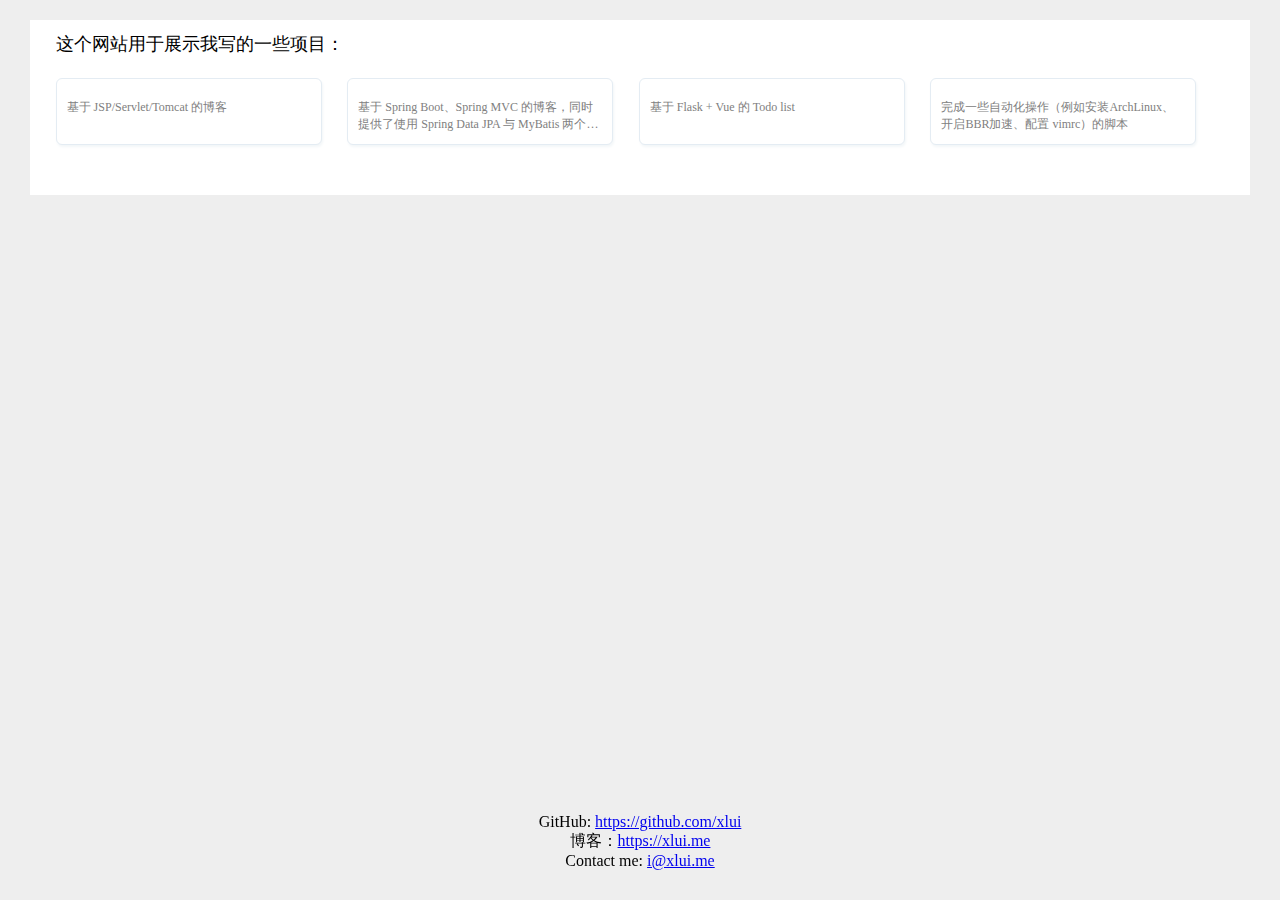
==== website/index.html @ 0c187f03 "Rename html page" ====
<html>

<head>
  <meta http-equiv="Content-Type" content="text/html;charset=UTF-8">
  <title>xlui's applications</title>
  <link rel="stylesheet" href="main.css" type="text/css" />
</head>

<body>
  <div class="main">
    <div class="box">
      <div class="title">
        <div>这个网站用于展示我写的一些项目：</div>
      </div>
      <div>
        <a target="_blank" href="https://java.xlui.app">
          <div class="project">
            <div class="desc">基于 JSP/Servlet/Tomcat 的博客</div>
          </div>
        </a>
        <a href="https://eros.xlui.app" target="_blank">
          <div class="project">
            <div class="desc">
              基于 Spring Boot、Spring MVC 的博客，同时提供了使用 Spring Data JPA 与 MyBatis 两个 ORM 操作数据库的版本
            </div>
          </div>
        </a>
        <a href="https://todo.xlui.app" target="_blank">
          <div class="project">
            <div class="desc">
              基于 Flask + Vue 的 Todo list
            </div>
          </div>
        </a>
        <a href="https://sh.xlui.app" target="_blank">
          <div class="project">
            <div class="desc">
              完成一些自动化操作（例如安装ArchLinux、开启BBR加速、配置 vimrc）的脚本
            </div>
          </div>
        </a>
      </div>
    </div>
    <div class="footer">
      GitHub: <a href="https://github.com/xlui" target="_blank">https://github.com/xlui</a>
      <br/>
        博客：<a href="https://xlui.me" target="_blank">https://xlui.me</a>
      <br/>
        Contact me: <a href="mailto:i@xlui.me">i@xlui.me</a>
    </div>
  </div>
</body>

</html>
---- website/main.css ----
html, body, aside, div, p, nav, a,
i, ul, li, section, img, footer {
  padding: 0;
  margin: 0;
}

html {
  height: 100%;
}

body {
  overflow: hidden;
  height: 100%;
  width: 100% font-size: 12px;
  margin: 0;
  padding: 0;
  background-color: #eee;
}

.main {
  width: 100%;
  overflow: inherit;
}

.main .box {
  overflow: hidden;
  margin: 20px 30px;
  background: #fff;
  padding-bottom: 50px
}

.main .box .title>div {
  padding: 12px 0 0 2.1%;
  font-size: 18px
}

.main .box .project {
  width: 20%;
  border: 1px solid #e4ecf3;
  box-shadow: 1px 2px 3px #f2f6f8;
  border-radius: 6px;
  background: #fff;
  padding: 10px;
  min-width: 200px;
  margin: 22px 0 0 2.1%;
  float: left;
  overflow: hidden;
  transition: all .3s
}

.main .box .project:hover {
  transform: translateY(-5px)
}

.main .box .project .no-logo {
  color: #3273dc;
  font-weight: 700;
  font-size: 14px
}

.main .box .project .logo {
  height: 40px;
  position: relative;
  font-size: 14px;
  font-weight: 700;
  color: #3273dc;
  overflow: hidden;
  text-overflow: ellipsis;
  white-space: nowrap;
  padding: 0 .1rem
}

.main .box .project .logo img {
  width: 40px;
  height: 40px;
  border-radius: 50%;
  vertical-align: middle
}

.main .box .project .desc {
  color: gray;
  font-size: 12px;
  padding-top: 10px;
  height: 35px;
  overflow: hidden;
  text-overflow: ellipsis;
  display: -webkit-box;
  -webkit-line-clamp: 2;
  -webkit-box-orient: vertical
}

.footer {
  position: fixed;
  margin: auto;
  left: 0;
  right: 0;
  bottom: 30px;
  text-align: center;
}
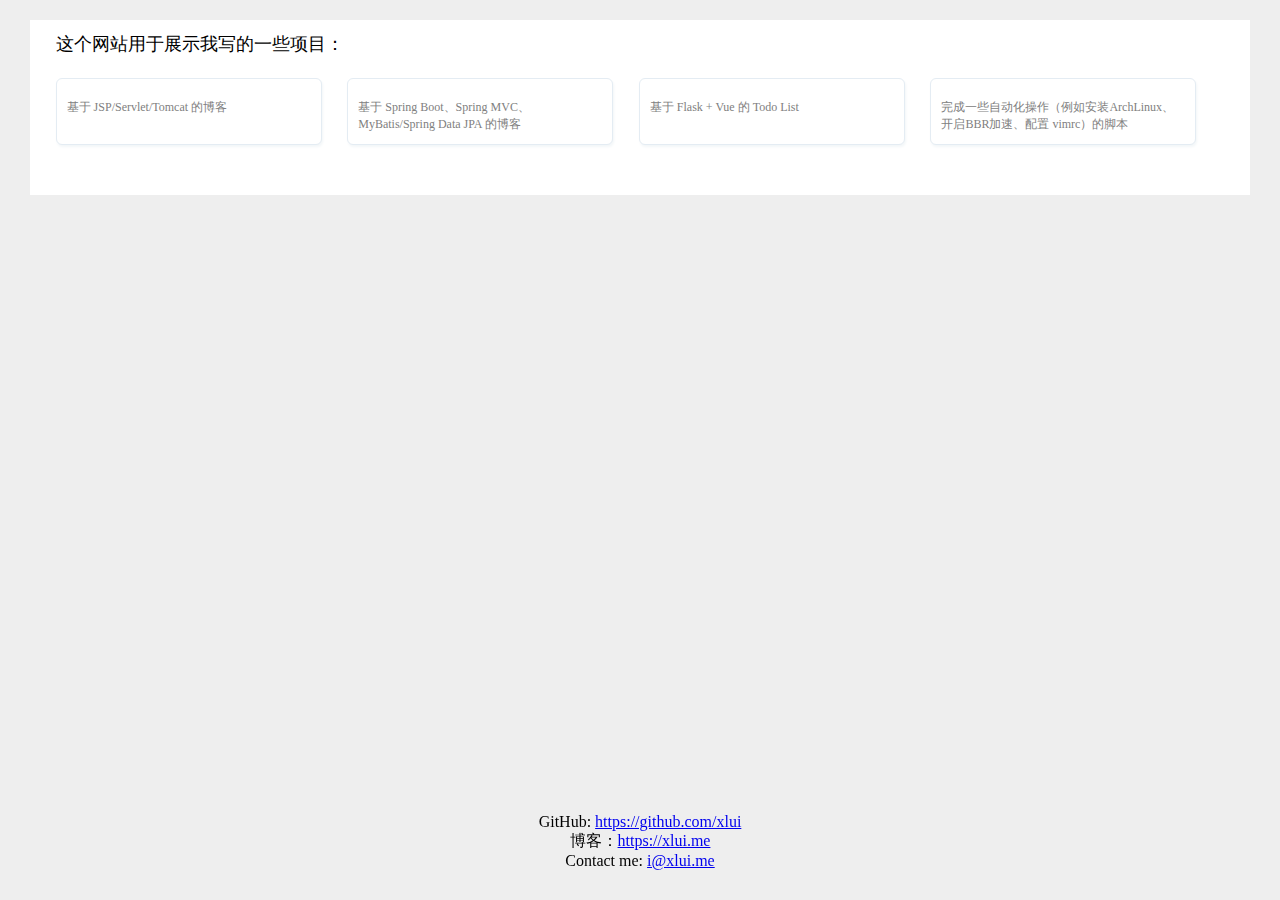
==== commit c5a7b278: "Add favicon" ====
--- a/website/index.html
+++ b/website/index.html
@@ -4,6 +4,10 @@
   <meta http-equiv="Content-Type" content="text/html;charset=UTF-8">
   <title>xlui's applications</title>
   <link rel="stylesheet" href="main.css" type="text/css" />
+  <link rel="apple-touch-icon" sizes="180x180" href="https://xlui.me/images/favicon.ico">
+  <link rel="icon" type="image/png" sizes="32x32" href="https://xlui.me/images/favicon.ico">
+  <link rel="icon" type="image/png" sizes="16x16" href="https://xlui.me/images/favicon.ico">
+  <link rel="mask-icon" href="https://xlui.me/images/favicon.ico" color="#222">
 </head>
 
 <body>
@@ -13,7 +17,7 @@
         <div>这个网站用于展示我写的一些项目：</div>
       </div>
       <div>
-        <a target="_blank" href="https://java.xlui.app">
+        <a href="https://java.xlui.app" target="_blank">
           <div class="project">
             <div class="desc">基于 JSP/Servlet/Tomcat 的博客</div>
           </div>
@@ -21,14 +25,14 @@
         <a href="https://eros.xlui.app" target="_blank">
           <div class="project">
             <div class="desc">
-              基于 Spring Boot、Spring MVC 的博客，同时提供了使用 Spring Data JPA 与 MyBatis 两个 ORM 操作数据库的版本
+              基于 Spring Boot、Spring MVC、MyBatis/Spring Data JPA 的博客
             </div>
           </div>
         </a>
         <a href="https://todo.xlui.app" target="_blank">
           <div class="project">
             <div class="desc">
-              基于 Flask + Vue 的 Todo list
+              基于 Flask + Vue 的 Todo List
             </div>
           </div>
         </a>
@@ -44,9 +48,9 @@
     <div class="footer">
       GitHub: <a href="https://github.com/xlui" target="_blank">https://github.com/xlui</a>
       <br/>
-        博客：<a href="https://xlui.me" target="_blank">https://xlui.me</a>
+      博客：<a href="https://xlui.me" target="_blank">https://xlui.me</a>
       <br/>
-        Contact me: <a href="mailto:i@xlui.me">i@xlui.me</a>
+      Contact me: <a href="mailto:i@xlui.me">i@xlui.me</a>
     </div>
   </div>
 </body>
--- a/website/main.css
+++ b/website/main.css
@@ -11,7 +11,8 @@
 body {
   overflow: hidden;
   height: 100%;
-  width: 100% font-size: 12px;
+  width: 100%;
+  font-size: 12px;
   margin: 0;
   padding: 0;
   background-color: #eee;
@@ -96,4 +97,5 @@
   right: 0;
   bottom: 30px;
   text-align: center;
+  font-size: 16px;
 }
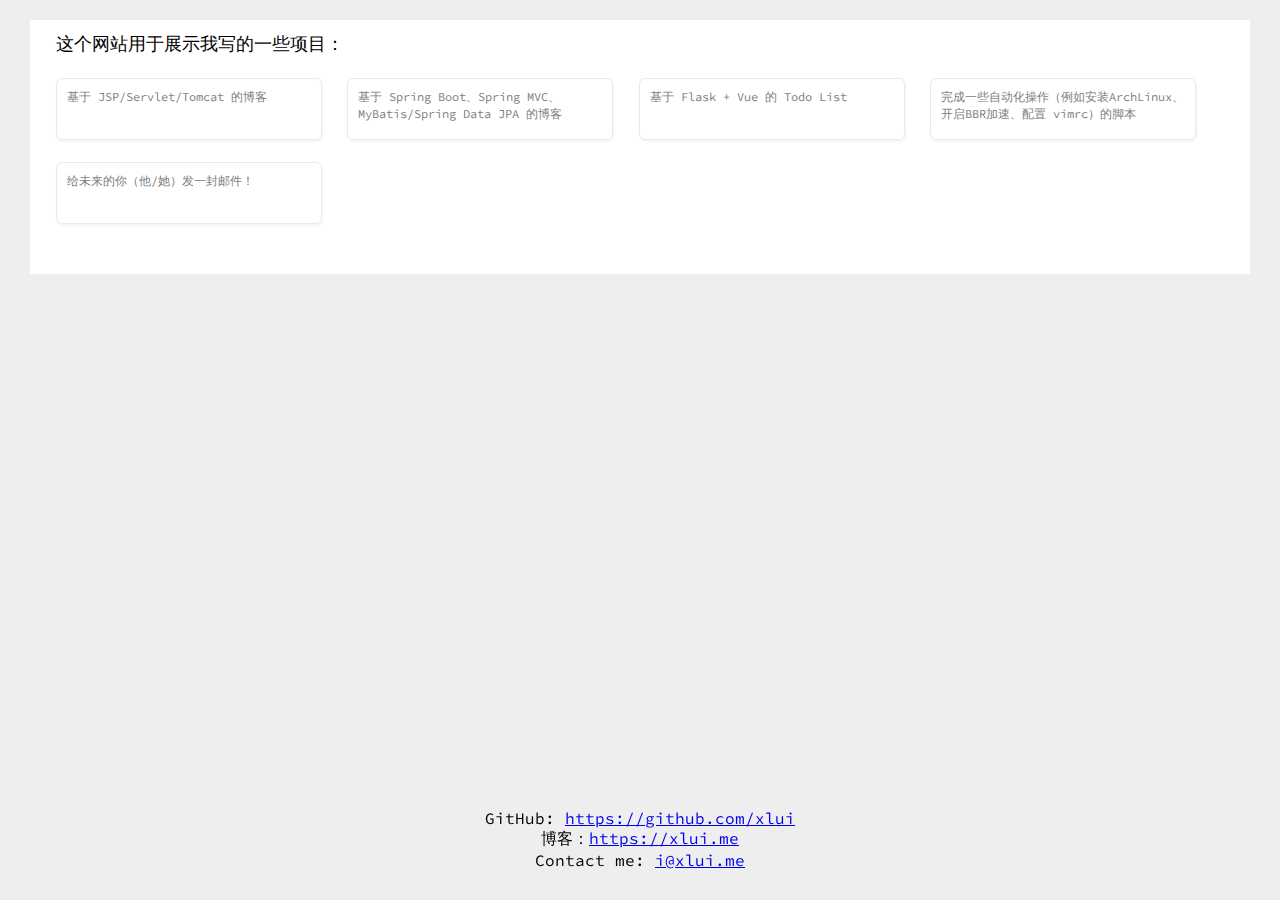
==== commit 901e4ddf: "Change font family and padding" ====
--- a/website/index.html
+++ b/website/index.html
@@ -3,6 +3,7 @@
 <head>
   <meta http-equiv="Content-Type" content="text/html;charset=UTF-8">
   <title>xlui's applications</title>
+  <link href="https://fonts.googleapis.com/css?family=Source+Code+Pro" rel="stylesheet">
   <link rel="stylesheet" href="main.css" type="text/css" />
   <link rel="apple-touch-icon" sizes="180x180" href="https://xlui.me/images/favicon.ico">
   <link rel="icon" type="image/png" sizes="32x32" href="https://xlui.me/images/favicon.ico">
@@ -19,7 +20,9 @@
       <div>
         <a href="https://java.xlui.app" target="_blank">
           <div class="project">
-            <div class="desc">基于 JSP/Servlet/Tomcat 的博客</div>
+            <div class="desc">
+              基于 JSP/Servlet/Tomcat 的博客
+            </div>
           </div>
         </a>
         <a href="https://eros.xlui.app" target="_blank">
@@ -43,6 +46,13 @@
             </div>
           </div>
         </a>
+        <a href="https://future.xlui.app" target="_blank">
+          <div class="project">
+            <div class="desc">
+              给未来的你（他/她）发一封邮件！
+            </div>
+          </div>
+        </a>
       </div>
     </div>
     <div class="footer">
--- a/website/main.css
+++ b/website/main.css
@@ -5,6 +5,11 @@
 }
 
 html {
+  font-family: "source code pro", consolas, "Microsoft YaHei", "hiragino sans gb", "wenquanyi micro hei", sans-serif;
+  /* font-family: "lucida grande"; */
+  /* font-family: STXihei; */
+  /* font-family: "Microsoft YaHei"; */
+  /* font-family: STXihei, "Microsoft YaHei"; */
   height: 100%;
 }
 
@@ -53,6 +58,30 @@
   transform: translateY(-5px)
 }
 
+.main .box .project .desc {
+  color: gray;
+  font-size: 12px;
+  /* padding-top: 10px; */
+  height: 40px;
+  overflow: hidden;
+  text-overflow: ellipsis;
+  display: -webkit-box;
+  -webkit-line-clamp: 2;
+  -webkit-box-orient: vertical
+}
+
+.footer {
+  position: fixed;
+  margin: auto;
+  left: 0;
+  right: 0;
+  bottom: 30px;
+  text-align: center;
+  font-size: 16px;
+}
+
+/* 暂未用到 */
+/*
 .main .box .project .no-logo {
   color: #3273dc;
   font-weight: 700;
@@ -77,25 +106,4 @@
   border-radius: 50%;
   vertical-align: middle
 }
-
-.main .box .project .desc {
-  color: gray;
-  font-size: 12px;
-  padding-top: 10px;
-  height: 35px;
-  overflow: hidden;
-  text-overflow: ellipsis;
-  display: -webkit-box;
-  -webkit-line-clamp: 2;
-  -webkit-box-orient: vertical
-}
-
-.footer {
-  position: fixed;
-  margin: auto;
-  left: 0;
-  right: 0;
-  bottom: 30px;
-  text-align: center;
-  font-size: 16px;
-}
+*/
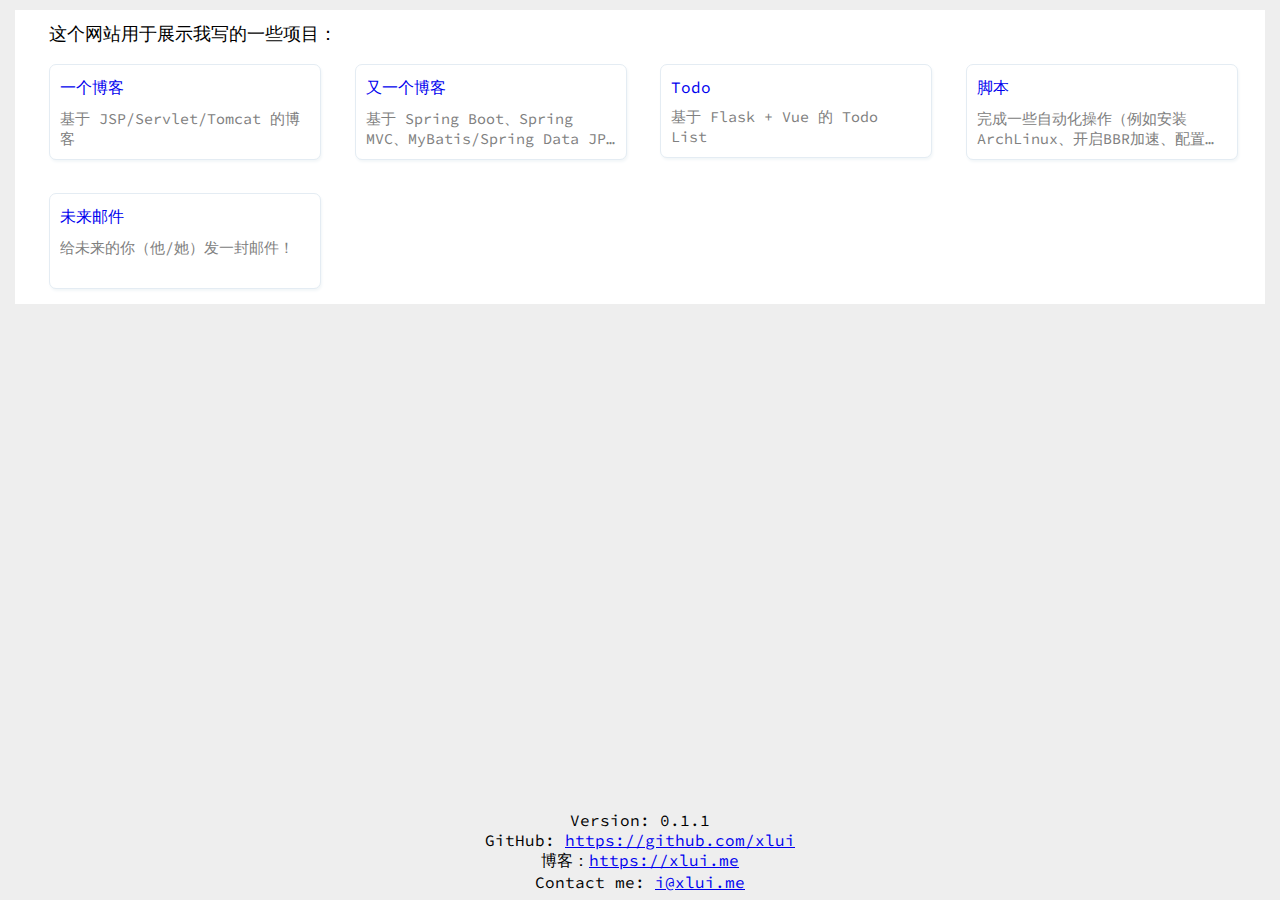
==== commit c3f5d221: "Update css and positioning" ====
--- a/website/index.html
+++ b/website/index.html
@@ -1,68 +1,68 @@
+<!doctype html>
 <html>
 
 <head>
-  <meta http-equiv="Content-Type" content="text/html;charset=UTF-8">
-  <title>xlui's applications</title>
-  <link href="https://fonts.googleapis.com/css?family=Source+Code+Pro" rel="stylesheet">
-  <link rel="stylesheet" href="main.css" type="text/css" />
-  <link rel="apple-touch-icon" sizes="180x180" href="https://xlui.me/images/favicon.ico">
-  <link rel="icon" type="image/png" sizes="32x32" href="https://xlui.me/images/favicon.ico">
-  <link rel="icon" type="image/png" sizes="16x16" href="https://xlui.me/images/favicon.ico">
-  <link rel="mask-icon" href="https://xlui.me/images/favicon.ico" color="#222">
+    <meta http-equiv="Content-Type" content="text/html;charset=UTF-8">
+    <meta name="viewport" content="width=device-width, initial-scale=1.0"/>
+    <title>xlui's applications</title>
+    <link href="https://fonts.googleapis.com/css?family=Source+Code+Pro" rel="stylesheet">
+    <link rel="stylesheet" href="main.css" type="text/css"/>
+    <link rel="apple-touch-icon" sizes="180x180" href="https://xlui.me/images/favicon.ico">
+    <link rel="icon" type="image/png" sizes="32x32" href="https://xlui.me/images/favicon.ico">
+    <link rel="icon" type="image/png" sizes="16x16" href="https://xlui.me/images/favicon.ico">
+    <link rel="mask-icon" href="https://xlui.me/images/favicon.ico" color="#222">
 </head>
 
 <body>
-  <div class="main">
+<div class="main">
     <div class="box">
-      <div class="title">
-        <div>这个网站用于展示我写的一些项目：</div>
-      </div>
-      <div>
-        <a href="https://java.xlui.app" target="_blank">
-          <div class="project">
-            <div class="desc">
-              基于 JSP/Servlet/Tomcat 的博客
-            </div>
-          </div>
-        </a>
-        <a href="https://eros.xlui.app" target="_blank">
-          <div class="project">
-            <div class="desc">
-              基于 Spring Boot、Spring MVC、MyBatis/Spring Data JPA 的博客
-            </div>
-          </div>
-        </a>
-        <a href="https://todo.xlui.app" target="_blank">
-          <div class="project">
-            <div class="desc">
-              基于 Flask + Vue 的 Todo List
-            </div>
-          </div>
-        </a>
-        <a href="https://sh.xlui.app" target="_blank">
-          <div class="project">
-            <div class="desc">
-              完成一些自动化操作（例如安装ArchLinux、开启BBR加速、配置 vimrc）的脚本
-            </div>
-          </div>
-        </a>
-        <a href="https://future.xlui.app" target="_blank">
-          <div class="project">
-            <div class="desc">
-              给未来的你（他/她）发一封邮件！
-            </div>
-          </div>
-        </a>
-      </div>
+        <div class="title">
+            <div>这个网站用于展示我写的一些项目：</div>
+        </div>
+        <div>
+            <a href="https://java.xlui.app" target="_blank" title="基于 JSP/Servlet/Tomcat 的博客">
+                <div class="project">
+                    <div class="title">一个博客</div>
+                    <div class="desc">基于 JSP/Servlet/Tomcat 的博客</div>
+                </div>
+            </a>
+            <a href="https://eros.xlui.app" target="_blank"
+               title="基于 Spring Boot、Spring MVC、MyBatis/Spring Data JPA 的博客">
+                <div class="project">
+                    <div class="title">又一个博客</div>
+                    <div class="desc">基于 Spring Boot、Spring MVC、MyBatis/Spring Data JPA 的博客</div>
+                </div>
+            </a>
+            <a href="https://todo.xlui.app" target="_blank" title="基于 Flask + Vue 的 Todo List">
+                <div class="project">
+                    <div class="title">Todo</div>
+                    <div class="desc">基于 Flask + Vue 的 Todo List</div>
+                </div>
+            </a>
+            <a href="https://sh.xlui.app" target="_blank" title="完成一些自动化操作（例如安装ArchLinux、开启BBR加速、配置 vimrc）的脚本">
+                <div class="project">
+                    <div class="title">脚本</div>
+                    <div class="desc">完成一些自动化操作（例如安装ArchLinux、开启BBR加速、配置 vimrc）的脚本</div>
+                </div>
+            </a>
+            <a href="https://future.xlui.app" target="_blank" title="给未来的你（他/她）发一封邮件！">
+                <div class="project">
+                    <div class="title">未来邮件</div>
+                    <div class="desc">给未来的你（他/她）发一封邮件！</div>
+                </div>
+            </a>
+        </div>
     </div>
-    <div class="footer">
-      GitHub: <a href="https://github.com/xlui" target="_blank">https://github.com/xlui</a>
-      <br/>
-      博客：<a href="https://xlui.me" target="_blank">https://xlui.me</a>
-      <br/>
-      Contact me: <a href="mailto:i@xlui.me">i@xlui.me</a>
+</div>
+<div class="footer">
+        Version: 0.1.1
+        <br>
+        GitHub: <a href="https://github.com/xlui" target="_blank">https://github.com/xlui</a>
+        <br/>
+        博客：<a href="https://xlui.me" target="_blank">https://xlui.me</a>
+        <br/>
+        Contact me: <a href="mailto:i@xlui.me">i@xlui.me</a>
     </div>
-  </div>
 </body>
 
 </html>
--- a/website/main.css
+++ b/website/main.css
@@ -1,109 +1,86 @@
 html, body, aside, div, p, nav, a,
 i, ul, li, section, img, footer {
-  padding: 0;
-  margin: 0;
+    padding: 0;
+    margin: 0;
 }
 
 html {
-  font-family: "source code pro", consolas, "Microsoft YaHei", "hiragino sans gb", "wenquanyi micro hei", sans-serif;
-  /* font-family: "lucida grande"; */
-  /* font-family: STXihei; */
-  /* font-family: "Microsoft YaHei"; */
-  /* font-family: STXihei, "Microsoft YaHei"; */
-  height: 100%;
+    font-family: "source code pro", consolas, "Microsoft YaHei", "hiragino sans gb", "wenquanyi micro hei", sans-serif;
+    height: 100%;
 }
 
 body {
-  overflow: hidden;
-  height: 100%;
-  width: 100%;
-  font-size: 12px;
-  margin: 0;
-  padding: 0;
-  background-color: #eee;
+    overflow: auto;
+    margin: 0 auto;
+    height: 100%;
+    width: 100%;
+    font-size: 12px;
+    padding: 0;
+    background-color: #eee;
 }
 
 .main {
-  width: 100%;
-  overflow: inherit;
+    min-height: 100%;
+    overflow: inherit;
+    position: relative;
 }
 
 .main .box {
-  overflow: hidden;
-  margin: 20px 30px;
-  background: #fff;
-  padding-bottom: 50px
+    margin: 10px 15px 0 15px;
+    padding-bottom: 100px;
+    background: #fff;
+    background-clip: content-box;
+    overflow: auto;
 }
 
-.main .box .title>div {
-  padding: 12px 0 0 2.1%;
-  font-size: 18px
+.main .box > .title {
+    padding: 12px 0 0 2.7%;
+    font-size: 18px
 }
 
 .main .box .project {
-  width: 20%;
-  border: 1px solid #e4ecf3;
-  box-shadow: 1px 2px 3px #f2f6f8;
-  border-radius: 6px;
-  background: #fff;
-  padding: 10px;
-  min-width: 200px;
-  margin: 22px 0 0 2.1%;
-  float: left;
-  overflow: hidden;
-  transition: all .3s
+    width: 20%;
+    border: 1px solid #e4ecf3;
+    box-shadow: 1px 2px 3px #f2f6f8;
+    border-radius: 7px;
+    background: #fff;
+    padding: 10px;
+    min-width: 200px;
+    margin: 18px 0 15px 2.7%;
+    float: left;
+    overflow: hidden;
+    transition: all .3s
 }
 
 .main .box .project:hover {
-  transform: translateY(-5px)
+    transform: translateY(-5px)
+}
+
+.main .box .project .title {
+    font-size: 16px;
+    /* margin: 2px 0 10px 0; */
+    margin-top: 2px;
+    margin-bottom: 10px;
+    overflow: hidden;
+    white-space: nowrap;
+    text-overflow: ellipsis;
 }
 
 .main .box .project .desc {
-  color: gray;
-  font-size: 12px;
-  /* padding-top: 10px; */
-  height: 40px;
-  overflow: hidden;
-  text-overflow: ellipsis;
-  display: -webkit-box;
-  -webkit-line-clamp: 2;
-  -webkit-box-orient: vertical
+    color: gray;
+    font-size: 15px;
+    /* padding-top: 10px; */
+    height: 40px;
+    overflow: hidden;
+    text-overflow: ellipsis;
+    display: -webkit-box;
+    -webkit-line-clamp: 2;
+    -webkit-box-orient: vertical
 }
 
 .footer {
-  position: fixed;
-  margin: auto;
-  left: 0;
-  right: 0;
-  bottom: 30px;
-  text-align: center;
-  font-size: 16px;
+    margin-top: -90px;
+    height: 90px;
+    font-size: 16px;
+    text-align: center;
 }
-
-/* 暂未用到 */
-/*
-.main .box .project .no-logo {
-  color: #3273dc;
-  font-weight: 700;
-  font-size: 14px
-}
-
-.main .box .project .logo {
-  height: 40px;
-  position: relative;
-  font-size: 14px;
-  font-weight: 700;
-  color: #3273dc;
-  overflow: hidden;
-  text-overflow: ellipsis;
-  white-space: nowrap;
-  padding: 0 .1rem
-}
-
-.main .box .project .logo img {
-  width: 40px;
-  height: 40px;
-  border-radius: 50%;
-  vertical-align: middle
-}
-*/
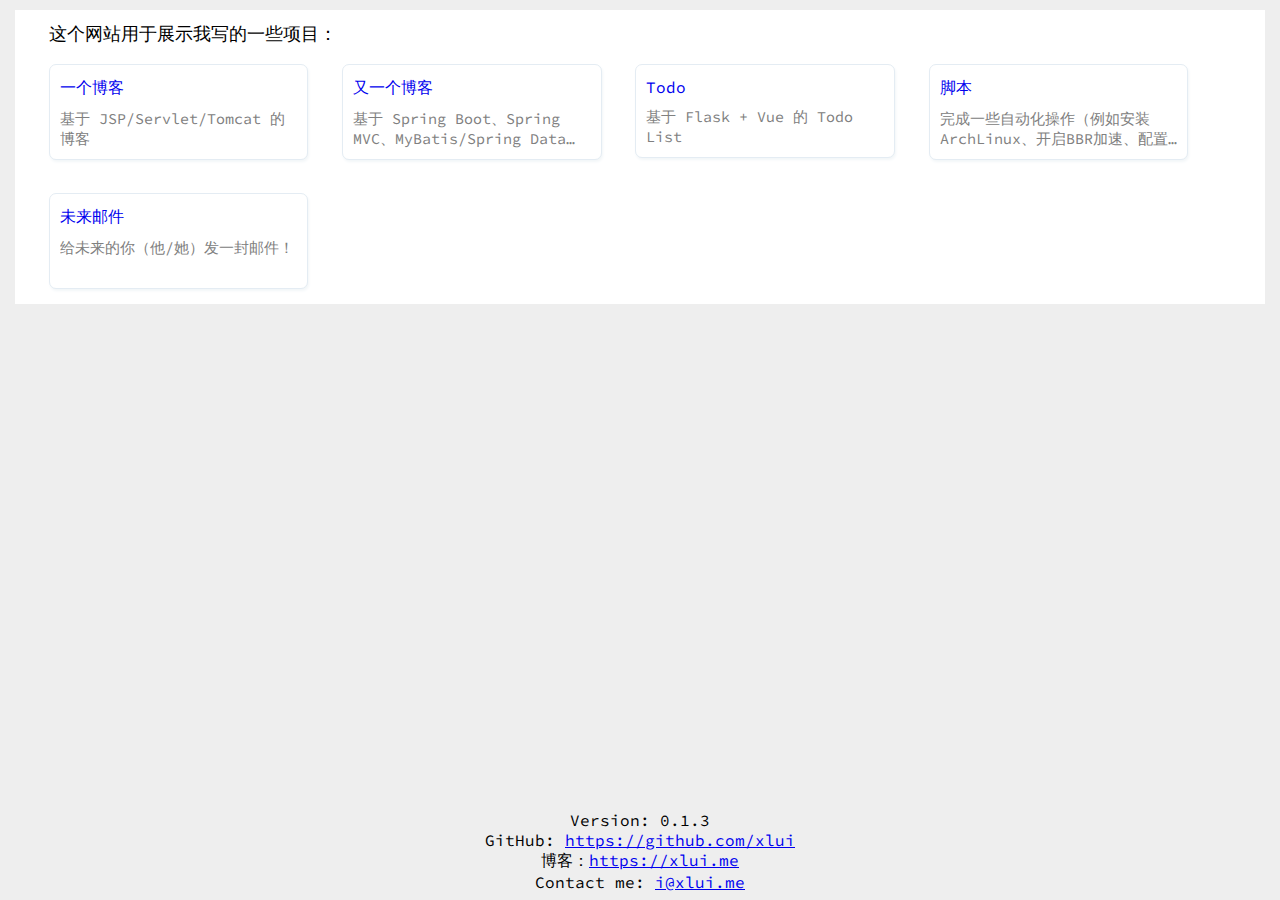
==== commit 2ad000e2: "Fix android layout in disorder" ====
--- a/website/index.html
+++ b/website/index.html
@@ -3,7 +3,6 @@
 
 <head>
     <meta http-equiv="Content-Type" content="text/html;charset=UTF-8">
-    <meta name="viewport" content="width=device-width, initial-scale=1.0"/>
     <title>xlui's applications</title>
     <link href="https://fonts.googleapis.com/css?family=Source+Code+Pro" rel="stylesheet">
     <link rel="stylesheet" href="main.css" type="text/css"/>
@@ -55,7 +54,7 @@
     </div>
 </div>
 <div class="footer">
-        Version: 0.1.1
+        Version: 0.1.3
         <br>
         GitHub: <a href="https://github.com/xlui" target="_blank">https://github.com/xlui</a>
         <br/>
--- a/website/main.css
+++ b/website/main.css
@@ -39,13 +39,12 @@
 }
 
 .main .box .project {
-    width: 20%;
+    width: 19%;
     border: 1px solid #e4ecf3;
     box-shadow: 1px 2px 3px #f2f6f8;
     border-radius: 7px;
     background: #fff;
     padding: 10px;
-    min-width: 200px;
     margin: 18px 0 15px 2.7%;
     float: left;
     overflow: hidden;
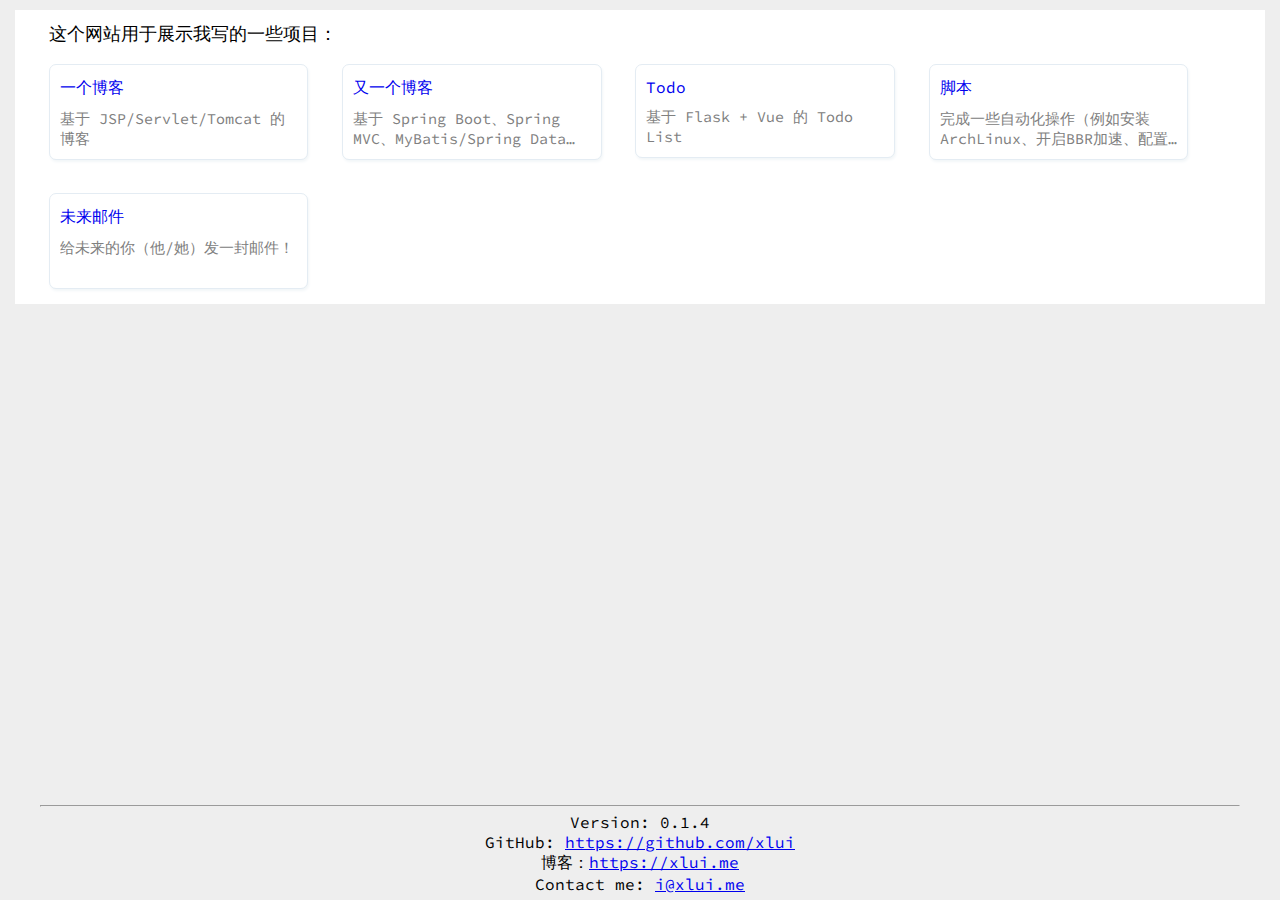
==== commit 20640a15: "Update layout and fit for zoom in and zoom out" ====
--- a/website/index.html
+++ b/website/index.html
@@ -18,7 +18,7 @@
         <div class="title">
             <div>这个网站用于展示我写的一些项目：</div>
         </div>
-        <div>
+        <div class="content">
             <a href="https://java.xlui.app" target="_blank" title="基于 JSP/Servlet/Tomcat 的博客">
                 <div class="project">
                     <div class="title">一个博客</div>
@@ -53,15 +53,16 @@
         </div>
     </div>
 </div>
-<div class="footer">
-        Version: 0.1.3
+<footer>
+        <hr>
+        Version: 0.1.4
         <br>
         GitHub: <a href="https://github.com/xlui" target="_blank">https://github.com/xlui</a>
         <br/>
         博客：<a href="https://xlui.me" target="_blank">https://xlui.me</a>
         <br/>
         Contact me: <a href="mailto:i@xlui.me">i@xlui.me</a>
-    </div>
+</footer>
 </body>
 
 </html>
--- a/website/main.css
+++ b/website/main.css
@@ -1,5 +1,5 @@
 html, body, aside, div, p, nav, a,
-i, ul, li, section, img, footer {
+i, ul, li, section, img, footer, hr {
     padding: 0;
     margin: 0;
 }
@@ -17,6 +17,17 @@
     font-size: 12px;
     padding: 0;
     background-color: #eee;
+}
+
+hr {
+    margin: 5px 40px;
+}
+
+footer {
+    margin-top: -100px;
+    height: 90px;
+    font-size: 16px;
+    text-align: center;
 }
 
 .main {
@@ -40,6 +51,8 @@
 
 .main .box .project {
     width: 19%;
+    min-width: 200px;
+    max-width: 300px;
     border: 1px solid #e4ecf3;
     box-shadow: 1px 2px 3px #f2f6f8;
     border-radius: 7px;
@@ -76,10 +89,3 @@
     -webkit-line-clamp: 2;
     -webkit-box-orient: vertical
 }
-
-.footer {
-    margin-top: -90px;
-    height: 90px;
-    font-size: 16px;
-    text-align: center;
-}
